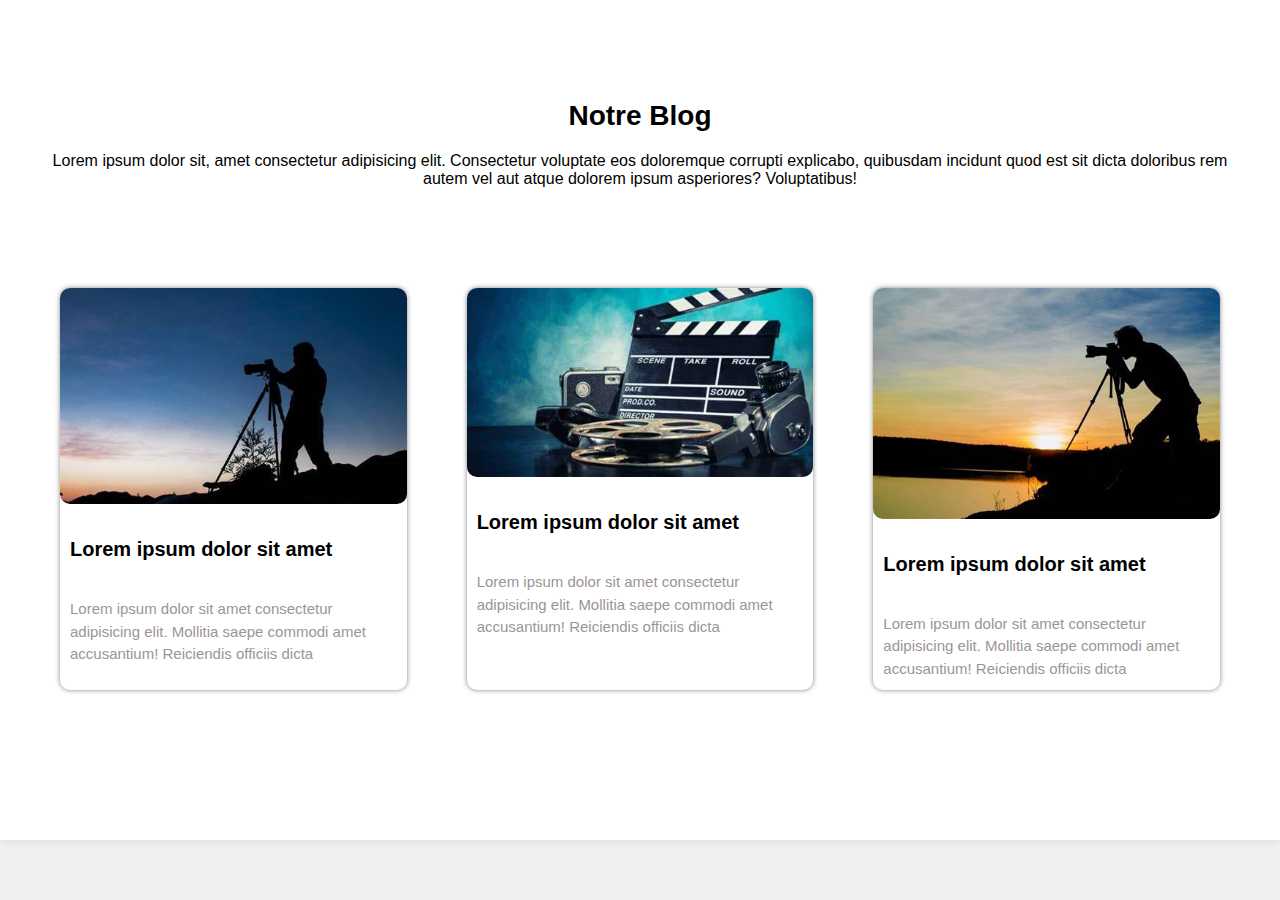
==== blog.html @ c2cd759c "firstVersion" ====
<!DOCTYPE html>
<html lang="en">
<head>
    <meta charset="UTF-8">
    <meta name="viewport" content="width=device-width, initial-scale=1.0">
    <title>blog</title>
    <link rel="stylesheet" href="styles.css">
</head>
<body>
    <main>
        <section id="blog">
            <div class="container">
                <h2>Notre Blog</h2>
                <p>   
                    Lorem ipsum dolor sit, amet consectetur adipisicing elit.
                    Consectetur voluptate eos doloremque corrupti explicabo, 
                    quibusdam incidunt quod est sit dicta doloribus rem autem
                    vel aut atque dolorem ipsum asperiores? Voluptatibus!
                </p>
                <div class="content">
                    <div class="card">
                        <img src="images/imag1.jpg" alt="">
                        <h4>Lorem ipsum dolor sit amet</h4>
                        <p>
                            Lorem ipsum dolor sit amet consectetur
                            adipisicing elit. Mollitia saepe commodi 
                            amet accusantium! Reiciendis officiis dicta 
                        </p>
                    </div>


                    <div class="card">
                        <img src="images/imag2.jpg" alt="">
                        <h4>Lorem ipsum dolor sit amet</h4>
                        <p>
                            Lorem ipsum dolor sit amet consectetur
                            adipisicing elit. Mollitia saepe commodi 
                            amet accusantium! Reiciendis officiis dicta 
                        </p>
                    </div>


                    <div class="card">
                        <img src="images/imag3.jpg" alt="">
                        <h4>Lorem ipsum dolor sit amet</h4>
                        <p>
                            Lorem ipsum dolor sit amet consectetur
                            adipisicing elit. Mollitia saepe commodi 
                            amet accusantium! Reiciendis officiis dicta 
                        </p>
                    </div>
                </div>

            </div>
        </section>
    </main>
</body>
</html>
---- styles.css ----
/* Réinitialisation des styles par défaut */
body, h1, h2, ul, li, p, form {
margin: 0;
padding: 0;
}

/* Styles généraux */
body {
font-family: Arial, sans-serif;
background-color: #f0f0f0;
}

.container {
max-width: 1200px;
margin: 0 auto;
padding: 20px;
}

header {
background-color: #333;
color: #fff;
padding: 20px 0;
text-align: center;
}

header h1 {
font-size: 36px;
margin-bottom: 10px;
}

nav ul {
list-style: none;
text-align: center;
margin-top: 20px;

}

nav li {
display: inline;
margin-right: 20px;
border: #9c9595 solid 3px;
border-radius: 10px;
}

nav a {
text-decoration: none;
color: #fff;
font-weight: bold;
}

main {
background-color: #fff;
box-shadow: 0 0 10px rgba(0, 0, 0, 0.1);
padding: 40px 0;
}

section {
padding: 40px 0;
}

h2 {
font-size: 28px;
margin-bottom: 20px;
text-align: center;
}
p{
    text-align: center;
    padding-bottom: 50px;
}

/* Styles de bouton */
.btn {
display: inline-block;
padding: 10px 20px;
background-color: #333;
color: #fff;
text-decoration: none;
border-radius: 5px;
font-weight: bold;
}

/* Styles de blog */
.content {
    display: grid;
    grid-template-columns: repeat(3, 1fr);
    gap: 20px;
}
.content .card {
    margin: 50px 20px;
    border-radius: 10px;
    box-shadow: 0px 0px 5px 0px gray;
    background-color: #fff;
    transition: transform 0.4s ease;
}

.content .card:hover {
    transform: scale(1.1);
}

.content .card img {
    width: 100%;
    height: auto;
    border-radius: 10px;
    
}

.content .card h4 {
    margin-top: 30px;
    margin-left: 10px;
    font-size: 20px;
}

.content .card p {
    text-align: left;
    font-size: 15px;
    color: #9c9595;
    line-height: 1.5;
    padding: 10px;
}


/* Styles des services */
.services-grid {
    display: grid;
    grid-template-columns: repeat(3, 1fr);
    gap: 20px;
}

#services img {
    max-width: 100%;
    height: 300px;
    border-radius: 10px;
    transition: transform 0.5s ease;
}

#services img:hover {
    transform: scale(1.1);
}

/* Styles du formulaire de contact */
form label, form textarea, form input, form button {
display: block;
margin-bottom: 20px;
width: 100%;
}

form textarea {
height: 150px;
}

form button {
background-color: #333;
color: #fff;
padding: 10px;
border: none;
cursor: pointer;
}

/* Styles de pied de page */
footer {
background-color: #333;
color: #fff;
text-align: center;
padding: 10px 0;
}

/* Styles responsives */
@media screen and (max-width: 768px) {
header h1 {
font-size: 24px;
}

nav li {
margin-right: 10px;
}

.btn {
font-size: 14px;
padding: 8px 16px;
}

.services-grid {
grid-template-columns: repeat(1, 1fr);
}
}
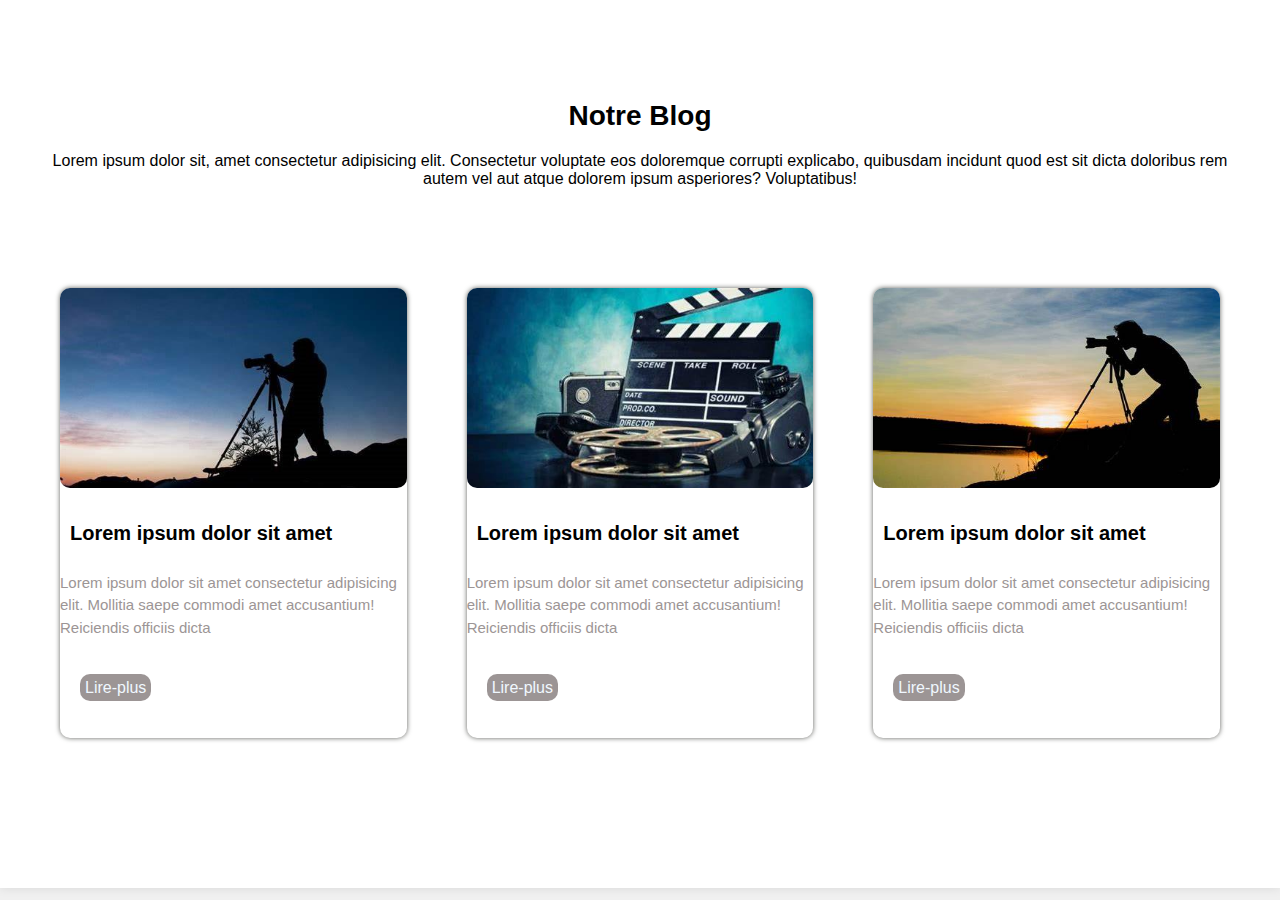
==== commit bb4c504c: "version2.0" ====
--- a/blog.html
+++ b/blog.html
@@ -26,6 +26,7 @@
                             adipisicing elit. Mollitia saepe commodi 
                             amet accusantium! Reiciendis officiis dicta 
                         </p>
+                        <a href="#" class="cardbtn">Lire-plus</a>
                     </div>
 
 
@@ -37,6 +38,7 @@
                             adipisicing elit. Mollitia saepe commodi 
                             amet accusantium! Reiciendis officiis dicta 
                         </p>
+                        <a href="#" class="cardbtn">Lire-plus</a>
                     </div>
 
 
@@ -48,6 +50,7 @@
                             adipisicing elit. Mollitia saepe commodi 
                             amet accusantium! Reiciendis officiis dicta 
                         </p>
+                        <a href="#" class="cardbtn">Lire-plus</a>
                     </div>
                 </div>
 
--- a/styles.css
+++ b/styles.css
@@ -37,6 +37,7 @@
 }
 
 nav li {
+padding: 5px;
 display: inline;
 margin-right: 20px;
 border: #9c9595 solid 3px;
@@ -44,6 +45,7 @@
 }
 
 nav a {
+
 text-decoration: none;
 color: #fff;
 font-weight: bold;
@@ -78,6 +80,15 @@
 text-decoration: none;
 border-radius: 5px;
 font-weight: bold;
+}
+
+.cardbtn {
+    padding: 5px;
+    margin: 20px;
+    text-decoration: none;
+    background-color: #9c9595;
+    color: aliceblue;
+    border-radius: 10px;
 }
 
 /* Styles de blog */
@@ -86,10 +97,14 @@
     grid-template-columns: repeat(3, 1fr);
     gap: 20px;
 }
+
+.card{
+    height: 450px;
+}
 .content .card {
     margin: 50px 20px;
     border-radius: 10px;
-    box-shadow: 0px 0px 5px 0px gray;
+    box-shadow: 0px 0px 5px 0px rgb(95, 96, 92);
     background-color: #fff;
     transition: transform 0.4s ease;
 }
@@ -100,7 +115,7 @@
 
 .content .card img {
     width: 100%;
-    height: auto;
+    height: 200px;
     border-radius: 10px;
     
 }
@@ -116,7 +131,7 @@
     font-size: 15px;
     color: #9c9595;
     line-height: 1.5;
-    padding: 10px;
+    padding-bottom: 40px;
 }
 
 
@@ -166,7 +181,12 @@
 }
 
 /* Styles responsives */
-@media screen and (max-width: 768px) {
+@media screen and (max-width: 1030px){
+    .content {
+        grid-template-columns: repeat(2, 2fr);
+        }
+    }
+@media screen and (max-width: 700px) {
 header h1 {
 font-size: 24px;
 }
@@ -183,4 +203,8 @@
 .services-grid {
 grid-template-columns: repeat(1, 1fr);
 }
-}
+.content {
+    grid-template-columns: repeat(1, 1fr);
+    }
+
+}
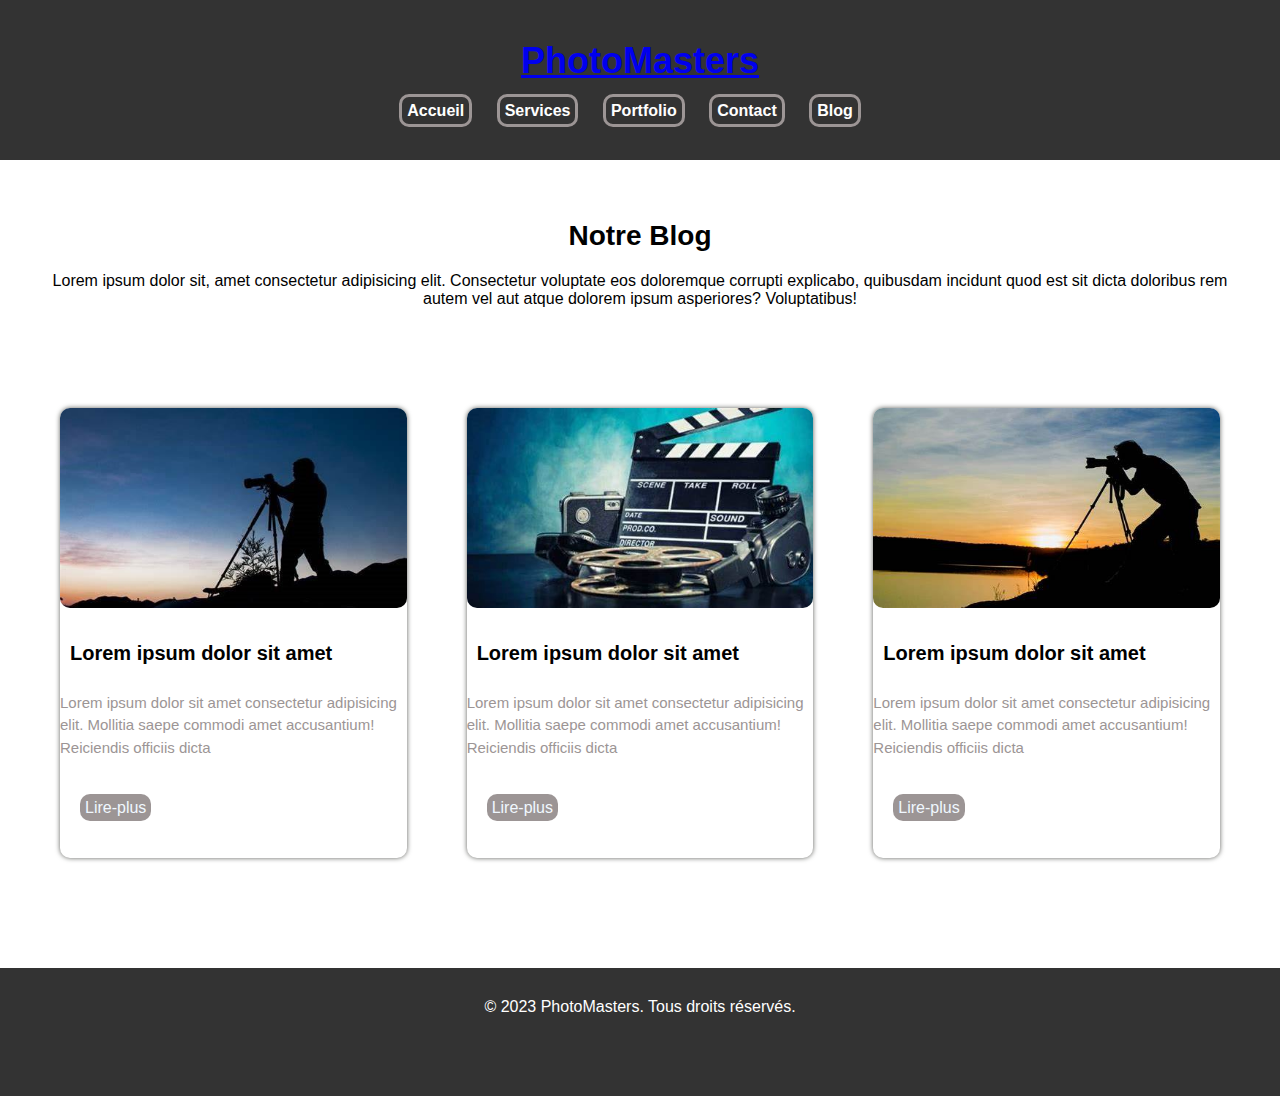
==== commit ff1b2c1f: "version2.1" ====
--- a/blog.html
+++ b/blog.html
@@ -8,6 +8,20 @@
 </head>
 <body>
     <main>
+        <header>
+            <div class="container">
+                <h1><a href="index.html">PhotoMasters</a></h1>
+                <nav>
+                    <ul>
+                        <li><a href="index.html">Accueil</a></li>
+                        <li><a href="services.html">Services</a></li>
+                        <li><a href="#portfolio">Portfolio</a></li>
+                        <li><a href="contact.html">Contact</a></li>
+                        <li><a href="blog.html">Blog</a></li>
+                    </ul>
+                </nav>
+            </div>
+        </header>
         <section id="blog">
             <div class="container">
                 <h2>Notre Blog</h2>
@@ -57,5 +71,10 @@
             </div>
         </section>
     </main>
+    <footer>
+        <div class="container">
+            <p>&copy; 2023 PhotoMasters. Tous droits réservés.</p>
+        </div>
+    </footer>
 </body>
 </html>--- a/styles.css
+++ b/styles.css
@@ -54,7 +54,6 @@
 main {
 background-color: #fff;
 box-shadow: 0 0 10px rgba(0, 0, 0, 0.1);
-padding: 40px 0;
 }
 
 section {
@@ -146,11 +145,13 @@
     max-width: 100%;
     height: 300px;
     border-radius: 10px;
+    box-shadow: 0px 5px 10px 0px rgb(33, 3, 108);
     transition: transform 0.5s ease;
 }
 
 #services img:hover {
     transform: scale(1.1);
+    
 }
 
 /* Styles du formulaire de contact */
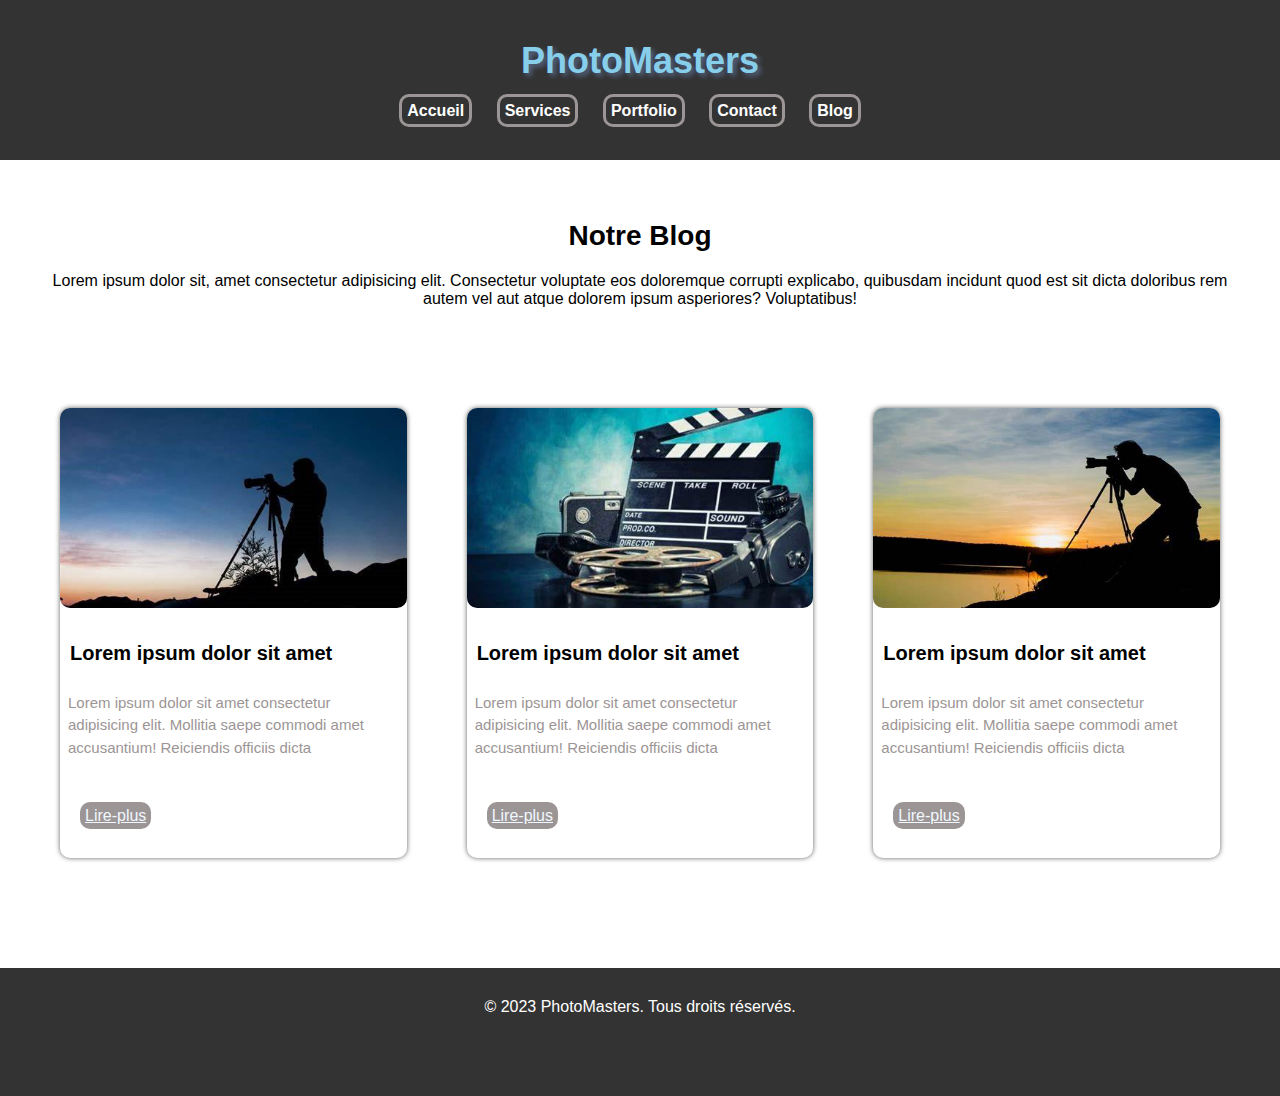
==== commit 676ec59a: "version2.2" ====
--- a/blog.html
+++ b/blog.html
@@ -10,7 +10,10 @@
     <main>
         <header>
             <div class="container">
-                <h1><a href="index.html">PhotoMasters</a></h1>
+                <a href="index.html">
+                    <h1>PhotoMasters</h1>
+                </a>
+                
                 <nav>
                     <ul>
                         <li><a href="index.html">Accueil</a></li>
@@ -40,7 +43,7 @@
                             adipisicing elit. Mollitia saepe commodi 
                             amet accusantium! Reiciendis officiis dicta 
                         </p>
-                        <a href="#" class="cardbtn">Lire-plus</a>
+                        <a href="lireplus1.html" class="cardbtn">Lire-plus</a>
                     </div>
 
 
@@ -52,7 +55,7 @@
                             adipisicing elit. Mollitia saepe commodi 
                             amet accusantium! Reiciendis officiis dicta 
                         </p>
-                        <a href="#" class="cardbtn">Lire-plus</a>
+                        <a href="lireplus2.html" class="cardbtn">Lire-plus</a>
                     </div>
 
 
@@ -64,7 +67,7 @@
                             adipisicing elit. Mollitia saepe commodi 
                             amet accusantium! Reiciendis officiis dicta 
                         </p>
-                        <a href="#" class="cardbtn">Lire-plus</a>
+                        <a href="lireplus3.html" class="cardbtn">Lire-plus</a>
                     </div>
                 </div>
 
--- a/styles.css
+++ b/styles.css
@@ -27,6 +27,13 @@
 header h1 {
 font-size: 36px;
 margin-bottom: 10px;
+color: skyblue;
+font-family: Verdana, Geneva, Tahoma, sans-serif;
+text-shadow: 3px 3px 5px rgb(86, 102, 133);
+}
+
+header a{
+    text-decoration: none;
 }
 
 nav ul {
@@ -42,13 +49,22 @@
 margin-right: 20px;
 border: #9c9595 solid 3px;
 border-radius: 10px;
-}
-
-nav a {
-
+transition: transform 0.5s ease;
+
+}
+nav li:hover{
+    background-color: skyblue;
+    border: transparent solid 4px;
+    transform: scale(1.1);
+}
+
+nav li a {
 text-decoration: none;
 color: #fff;
 font-weight: bold;
+}
+nav li a:hover{
+    color: #333;
 }
 
 main {
@@ -85,6 +101,7 @@
     padding: 5px;
     margin: 20px;
     text-decoration: none;
+    text-decoration: underline;
     background-color: #9c9595;
     color: aliceblue;
     border-radius: 10px;
@@ -126,6 +143,7 @@
 }
 
 .content .card p {
+    margin: 8px;
     text-align: left;
     font-size: 15px;
     color: #9c9595;
@@ -133,6 +151,45 @@
     padding-bottom: 40px;
 }
 
+.photohistory{
+    display: grid;
+    grid-template-columns: repeat(2, 1fr);
+    gap: 20px;
+    padding-bottom: 50px;
+}
+
+.lireplus p{
+    padding: 30px;
+    text-align: left;
+    font-size: 15px;
+    color: #9c9595;
+    line-height: 1.5;
+}
+#img1{
+
+    width: 400px;
+    height: 180px;
+    border-radius: 10px;
+    box-shadow: 0px 5px 10px 0px skyblue;
+    transition: transform 0.5s ease;
+}
+    
+#img1:hover {
+    transform: scale(1.1);
+        
+}
+.photohistory-1{
+    display: grid;
+    grid-template-columns: repeat(2, 1fr);
+    gap: 20px;
+}
+.photohistory-1 img{
+
+    height: 400px;
+    padding: 50px;
+}
+
+
 
 /* Styles des services */
 .services-grid {
@@ -145,7 +202,7 @@
     max-width: 100%;
     height: 300px;
     border-radius: 10px;
-    box-shadow: 0px 5px 10px 0px rgb(33, 3, 108);
+    box-shadow: 0px 5px 10px 0px skyblue;
     transition: transform 0.5s ease;
 }
 
